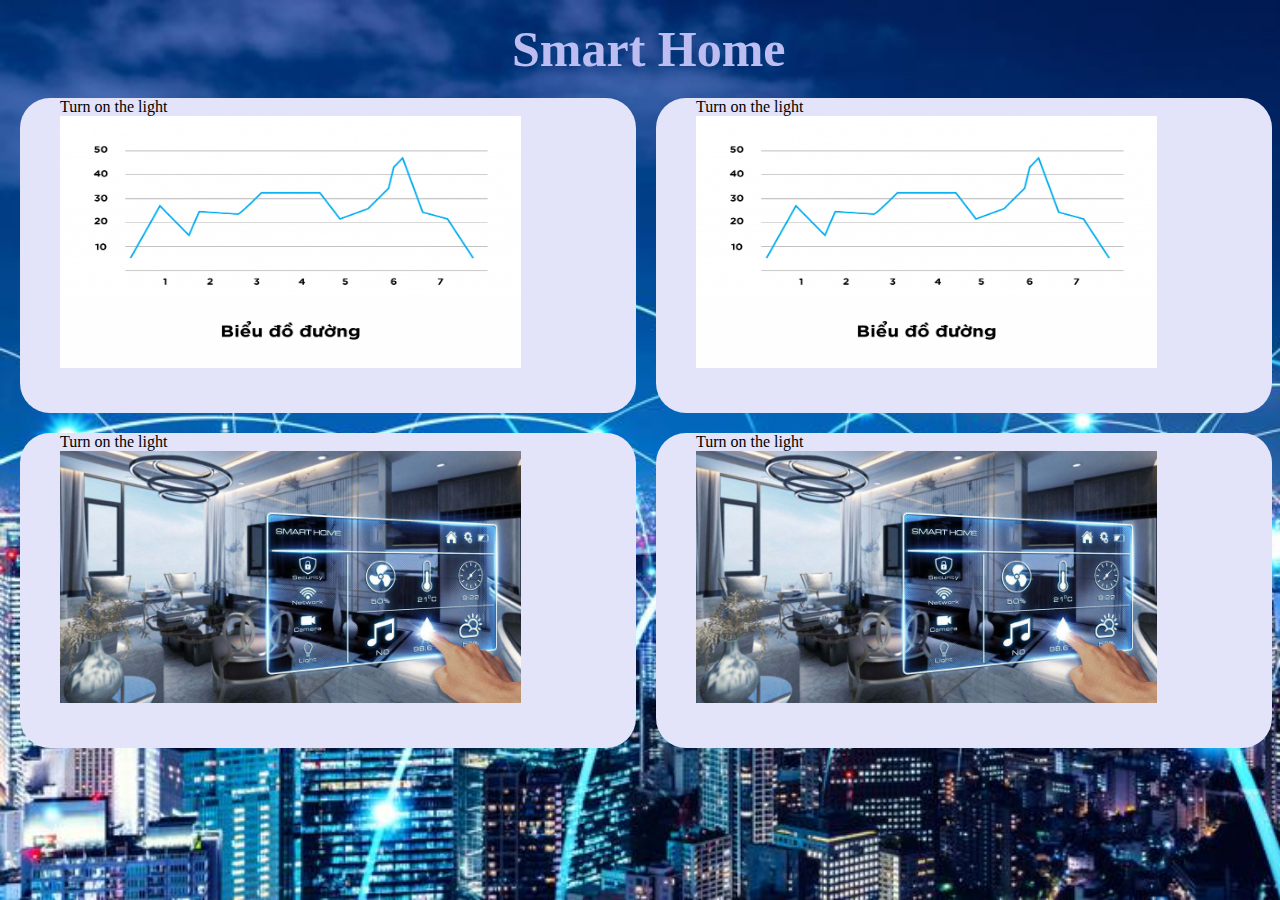
==== front-end/Home_BTL/index.html @ 40e9ae7f "UI home" ====
<!DOCTYPE html>
<html>
<head>
	<title>Home</title>
	<meta charset="utf-8">
	<link rel="stylesheet" type="text/css" href="index.css">
</head>
<body>
	<div id="container">
		<p id="tle"><b>Smart Home</b></p>
		<div id="div1" class="d">
			<p>Turn on the light</p>
			<img src="images/bieu-do.png">
		</div>
		<div id="div2" class="d">
			<p>Turn on the light</p>
			<img src="images/bieu-do.png">
		</div>
		<div id="div3" class="d">
			<p>Turn on the light</p>
			<img src="images/nha-thong-minh.jpg">
		</div>
		<div id="div4" class="d">
			<p>Turn on the light</p>
			<img src="images/nha-thong-minh.jpg">
		</div>
	</div>
</body>
</html>
---- front-end/Home_BTL/index.css ----
*{
	margin: 0;

}

body, html {
	width: 100%;
	height: 100%;
	/*background-image: url(images/smart_city.jpg);
	background-repeat: no-repeat;
	background-size: cover;*/
}

#container{
	width: 100%;
	height: 100%;
	background-image: url(images/smart_city.jpg);
	background-repeat: no-repeat;
	background-size: cover;
}

#tle{
	font-size: 50px;
	padding-left: 40%;
	padding-top: 20px;
	color: #bdbdf2;
}

.d{
	float: left;
	height: 35%;
	width: 45%;
	background-color: #e3e3fa;
	margin-left: 20px;
	margin-top: 20px;
	padding-left: 40px;
	border-radius: 30px;

}
img{
	width: 80%;
	max-height: 80%;
}
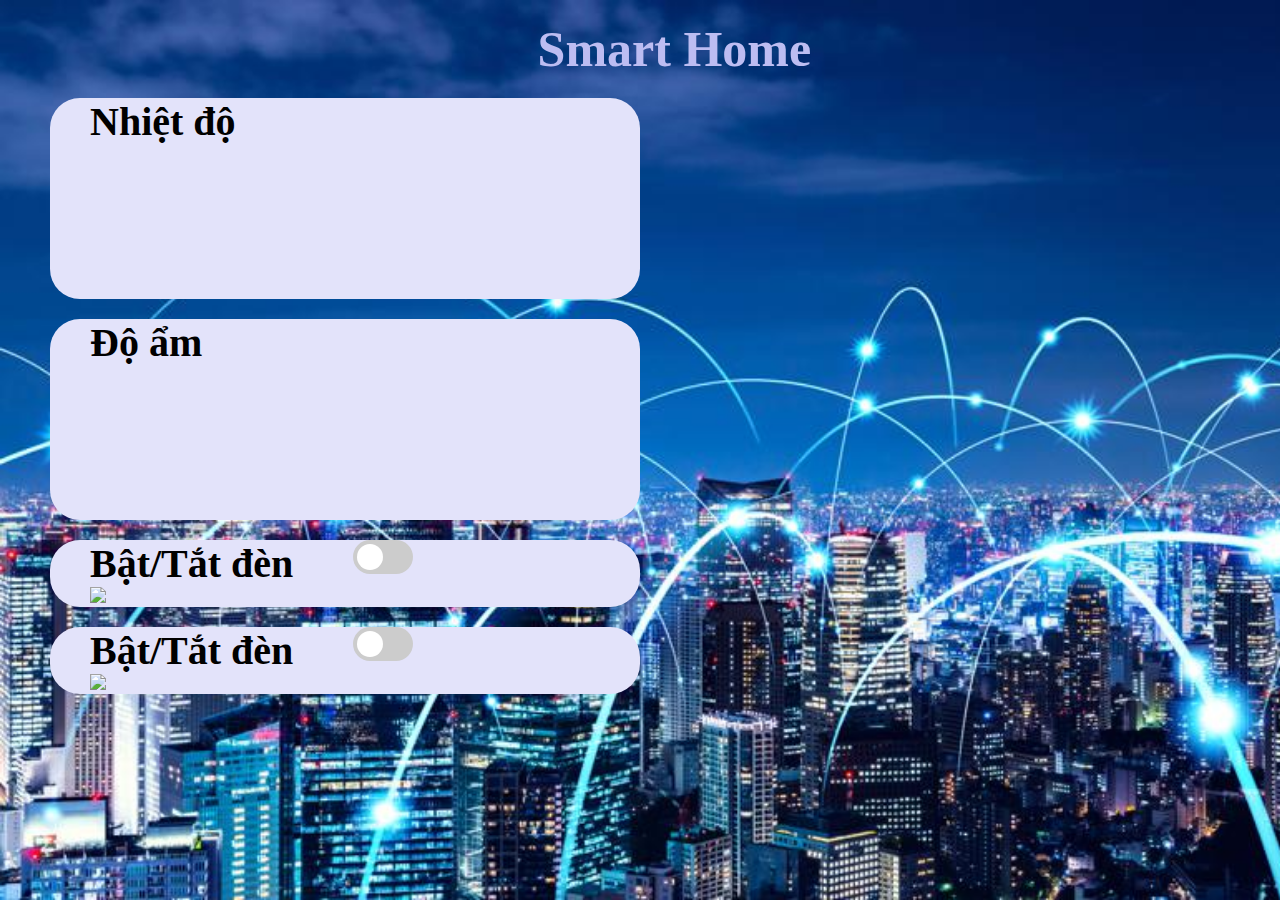
==== commit 9a1d54df: "update" ====
--- a/front-end/Home_BTL/index.html
+++ b/front-end/Home_BTL/index.html
@@ -3,20 +3,97 @@
 <head>
 	<title>Home</title>
 	<meta charset="utf-8">
+	<meta name="viewport" content="width=device-width, initial-scale=1">
 	<link rel="stylesheet" type="text/css" href="index.css">
+	<script src="https://cdnjs.cloudflare.com/ajax/libs/Chart.js/2.8.0/Chart.min.js"></script>
 </head>
 <body>
 	<div id="container">
 		<p id="tle"><b>Smart Home</b></p>
 		<div id="div1" class="d">
+			<p class="title"><b>Nhiệt độ</b></p>
+			<div id="l_c">
+				<canvas id="linechart"></canvas>
+			</div>
+			<script type="text/javascript">
+				var cur = 5;
+				var bienx = [cur-4, cur-3, cur-2, cur-1, cur];
+				var bieny = [6,3,5,8,9];
+				var CHART = document.getElementById('linechart').getContext('2d');
+				var line_chart = new Chart(CHART, {
+					type: 'line',
+					data:{
+						labels: bienx,
+						datasets:[{
+							label: 'độ C',
+							data: bieny
+							}]
+					}
+				});
+			</script>
+		</div>
+		<div id="div2" class="d">
+			<p class="title"><b>Độ ẩm</b></p>
+			<div id="l_c">
+				<canvas id="linechart1"></canvas>
+			</div>
+			<script type="text/javascript">
+				var cur = 5;
+				var bienx = [cur-4, cur-3, cur-2, cur-1, cur];
+				var bieny = [2,3,7,4,9];
+				var CHART = document.getElementById('linechart1').getContext('2d');
+				var line_chart = new Chart(CHART, {
+					type: 'line',
+					data:{
+						labels: bienx,
+						datasets:[{
+							label: 'độ ẩm',
+							data: bieny
+							}]
+					}
+				});
+			</script>
+		</div>
+		<div id="div3" class="d">
+			<p id="den" class="title">
+				<b>Bật/Tắt đèn</b>
+				<span>
+					<label id="switch1" class="switch">
+					  <input id="check" type="checkbox" onclick="show()">
+					  <span class="slider round"></span>
+					</label>
+				</span>
+			</p>
+			<img id="lamp" src="images/lamp_off2.png">
+			<script type="text/javascript">
+				function show() {
+					if(document.getElementById("check").checked == true) {
+						document.getElementById("lamp").src="images/lamp_on2.png";
+					}
+					else {
+						document.getElementById("lamp").src="images/lamp_off2.png";
+					}
+				}
+			</script>
+		</div>
+		<div id="div4" class="d">
+			<p id="den" class="title">
+				<b>Bật/Tắt đèn</b>
+				<span>
+					<label id="switch1" class="switch">
+					  <input type="checkbox">
+					  <span class="slider round"></span>
+					</label>
+				</span>
+			</p>
+			<img src="images/lamp_on2.png">
+		</div>
+			
+		<!-- <div id="div2" class="d">
 			<p>Turn on the light</p>
 			<img src="images/bieu-do.png">
-		</div>
-		<div id="div2" class="d">
-			<p>Turn on the light</p>
-			<img src="images/bieu-do.png">
-		</div>
-		<div id="div3" class="d">
+		</div> -->
+		<!-- <div id="div3" class="d">
 			<p>Turn on the light</p>
 			<img src="images/nha-thong-minh.jpg">
 		</div>
@@ -24,6 +101,7 @@
 			<p>Turn on the light</p>
 			<img src="images/nha-thong-minh.jpg">
 		</div>
-	</div>
+ -->	</div>
 </body>
+
 </html>--- a/front-end/Home_BTL/index.css
+++ b/front-end/Home_BTL/index.css
@@ -21,24 +21,98 @@
 
 #tle{
 	font-size: 50px;
-	padding-left: 40%;
+	padding-left: 42%;
 	padding-top: 20px;
 	color: #bdbdf2;
 }
 
 .d{
 	float: left;
-	height: 35%;
-	width: 45%;
+	height: auto;
+	width: 43%;
 	background-color: #e3e3fa;
-	margin-left: 20px;
+	margin-left: 50px;
 	margin-top: 20px;
 	padding-left: 40px;
 	border-radius: 30px;
 
 }
+
+.title{
+	font-size: 40px;
+}
 img{
-	width: 80%;
-	max-height: 80%;
+	width: 90%;
+	height: auto;
 }
 
+#l_c{
+	width: 90%;
+	height: auto;
+}
+
+
+
+
+.switch {
+  position: relative;
+  display: inline-block;
+  width: 60px;
+  height: 34px;
+}
+
+.switch input { 
+  opacity: 0;
+  width: 0;
+  height: 0;
+}
+
+.slider {
+  position: absolute;
+  cursor: pointer;
+  top: 0;
+  left: 0;
+  right: 0;
+  bottom: 0;
+  background-color: #ccc;
+  -webkit-transition: .4s;
+  transition: .4s;
+}
+
+.slider:before {
+  position: absolute;
+  content: "";
+  height: 26px;
+  width: 26px;
+  left: 4px;
+  bottom: 4px;
+  background-color: white;
+  -webkit-transition: .4s;
+  transition: .4s;
+}
+
+input:checked + .slider {
+  background-color: #2196F3;
+}
+
+input:focus + .slider {
+  box-shadow: 0 0 1px #2196F3;
+}
+
+input:checked + .slider:before {
+  -webkit-transform: translateX(26px);
+  -ms-transform: translateX(26px);
+  transform: translateX(26px);
+}
+
+/* Rounded sliders */
+.slider.round {
+  border-radius: 34px;
+}
+
+.slider.round:before {
+  border-radius: 50%;
+}
+#switch1{
+	margin-left: 50px;
+}
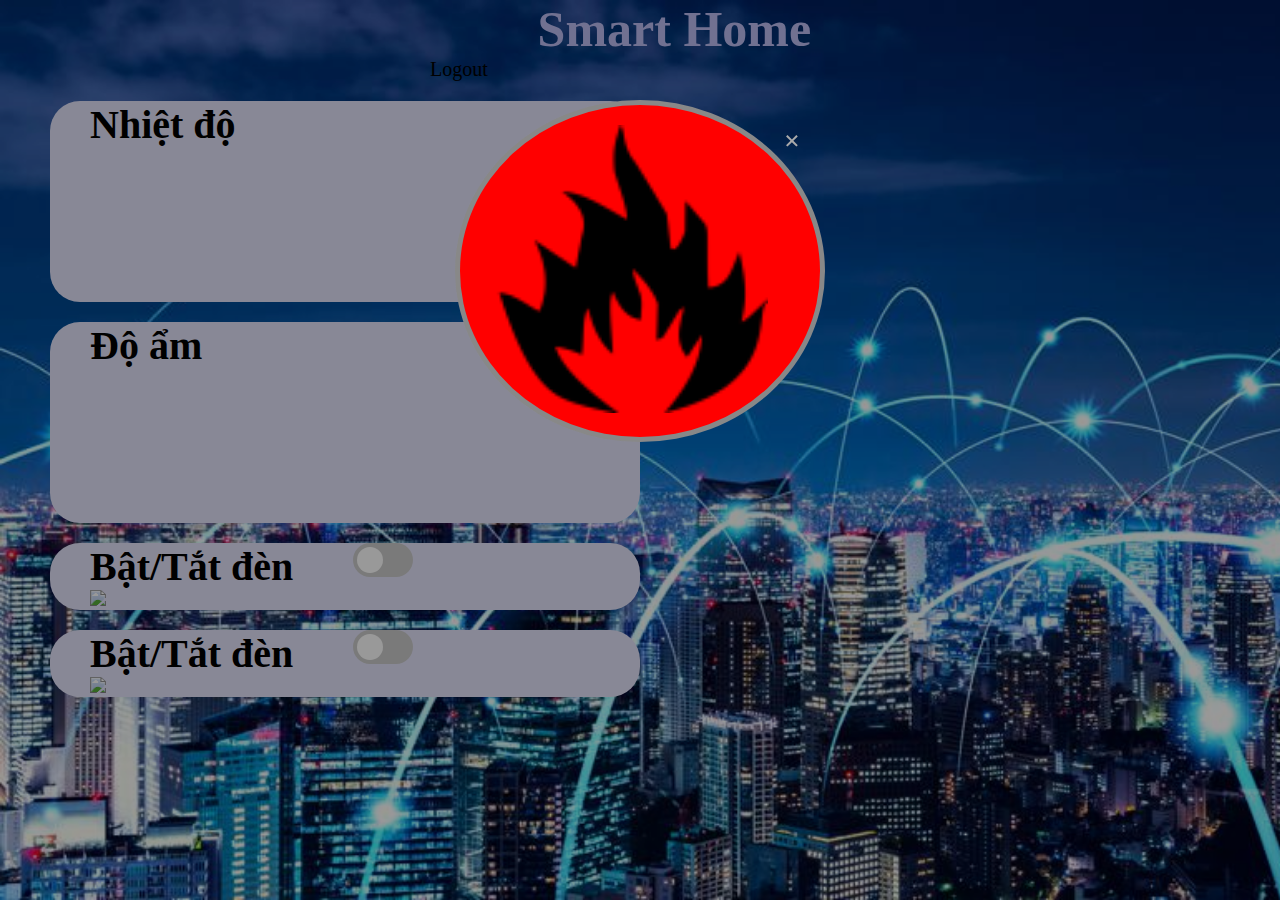
==== commit 14786a60: "add UI warning fire" ====
--- a/front-end/Home_BTL/index.html
+++ b/front-end/Home_BTL/index.html
@@ -9,7 +9,10 @@
 </head>
 <body>
 	<div id="container">
-		<p id="tle"><b>Smart Home</b></p>
+		<p >
+			<b id="tle">Smart Home</b>
+			<span id="logout">Logout</span>
+		</p>
 		<div id="div1" class="d">
 			<p class="title"><b>Nhiệt độ</b></p>
 			<div id="l_c">
@@ -101,7 +104,37 @@
 			<p>Turn on the light</p>
 			<img src="images/nha-thong-minh.jpg">
 		</div>
- -->	</div>
+
+ -->	
+
+
+
+ 	<!-- cảnh báo cháy -->
+	<div id="myModal" class="modal">
+  		<!-- Modal content -->
+  		<div class="modal-content">
+    	
+    	<p style="text-align: center; font-size: 28x;"><span class="close">&times;</span></p>
+    	<img src="images/fire-97863_960_720.png" >
+  		</div>
+	</div>
+	<script type="text/javascript">
+  		var modal = document.getElementById("myModal");
+  		var span = document.getElementsByClassName("close")[0];
+  		if(1) {
+  			modal.style.display = "block";
+  		} 
+  		span.onclick = function() {
+		  modal.style.display = "none";
+		}
+  	</script>
+
+
+
+
+
+</div>
+	</div>
 </body>
 
 </html>--- a/front-end/Home_BTL/index.css
+++ b/front-end/Home_BTL/index.css
@@ -24,6 +24,10 @@
 	padding-left: 42%;
 	padding-top: 20px;
 	color: #bdbdf2;
+}
+#logout{
+  margin-left: 430px;
+  font-size: 20px;
 }
 
 .d{
@@ -116,3 +120,53 @@
 #switch1{
 	margin-left: 50px;
 }
+
+
+
+
+
+
+
+
+
+
+
+/*cảnh báo cháy*/
+.modal {
+  display: none; /* Hidden by default */
+  position: fixed; /* Stay in place */
+  z-index: 1; /* Sit on top */
+  padding-top: 100px; /* Location of the box */
+  left: 0;
+  top: 0;
+  width: 100%; /* Full width */
+  height: 100%; /* Full height */
+  overflow: auto; /* Enable scroll if needed */
+  background-color: rgb(0,0,0); /* Fallback color */
+  background-color: rgba(0,0,0,0.4); /* Black w/ opacity */
+}
+
+/* Modal Content */
+.modal-content {
+  background-color: red;
+  margin: auto;
+  padding: 20px;
+  border: 5px solid #888;
+  width: 25%;
+  border-radius: 50%;
+}
+
+/* The Close Button */
+.close {
+  color: #aaaaaa;
+  float: right;
+  font-size: 28px;
+  font-weight: bold;
+}
+
+.close:hover,
+.close:focus {
+  color: #000;
+  text-decoration: none;
+  cursor: pointer;
+}